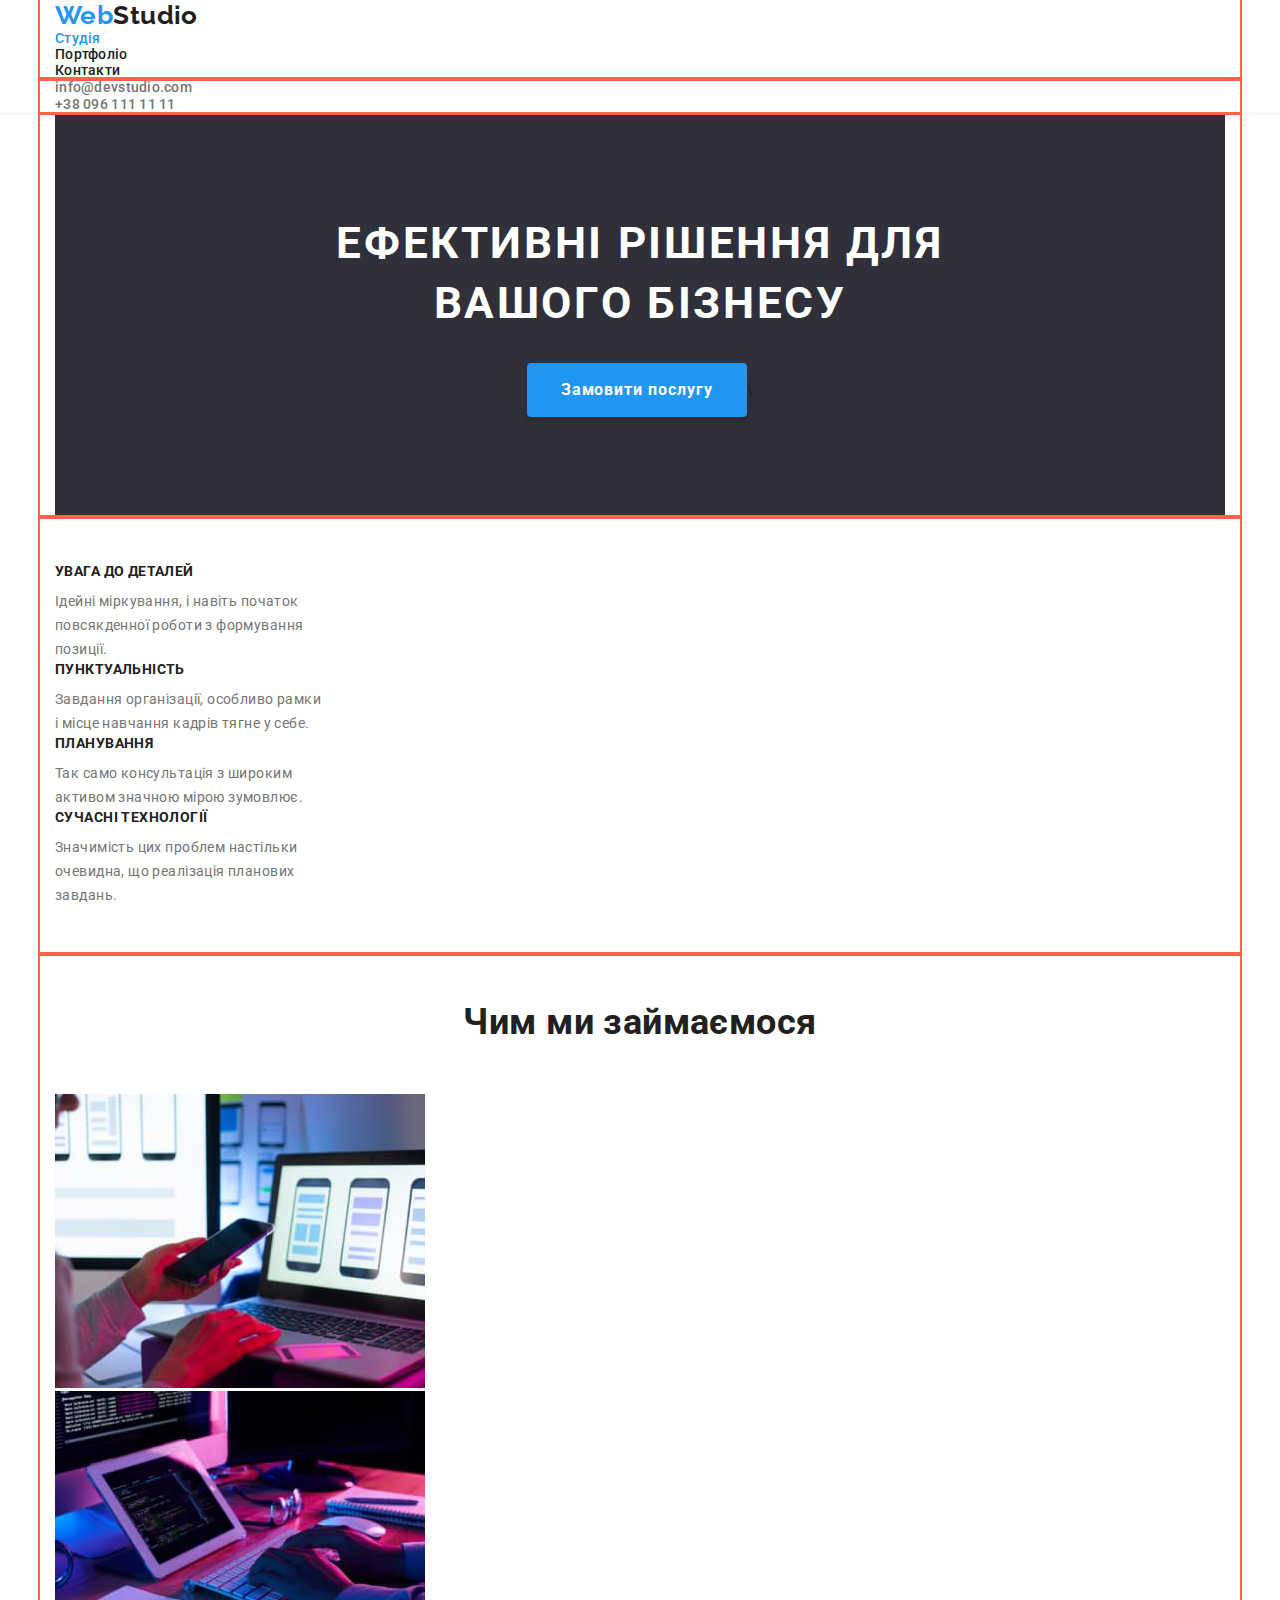
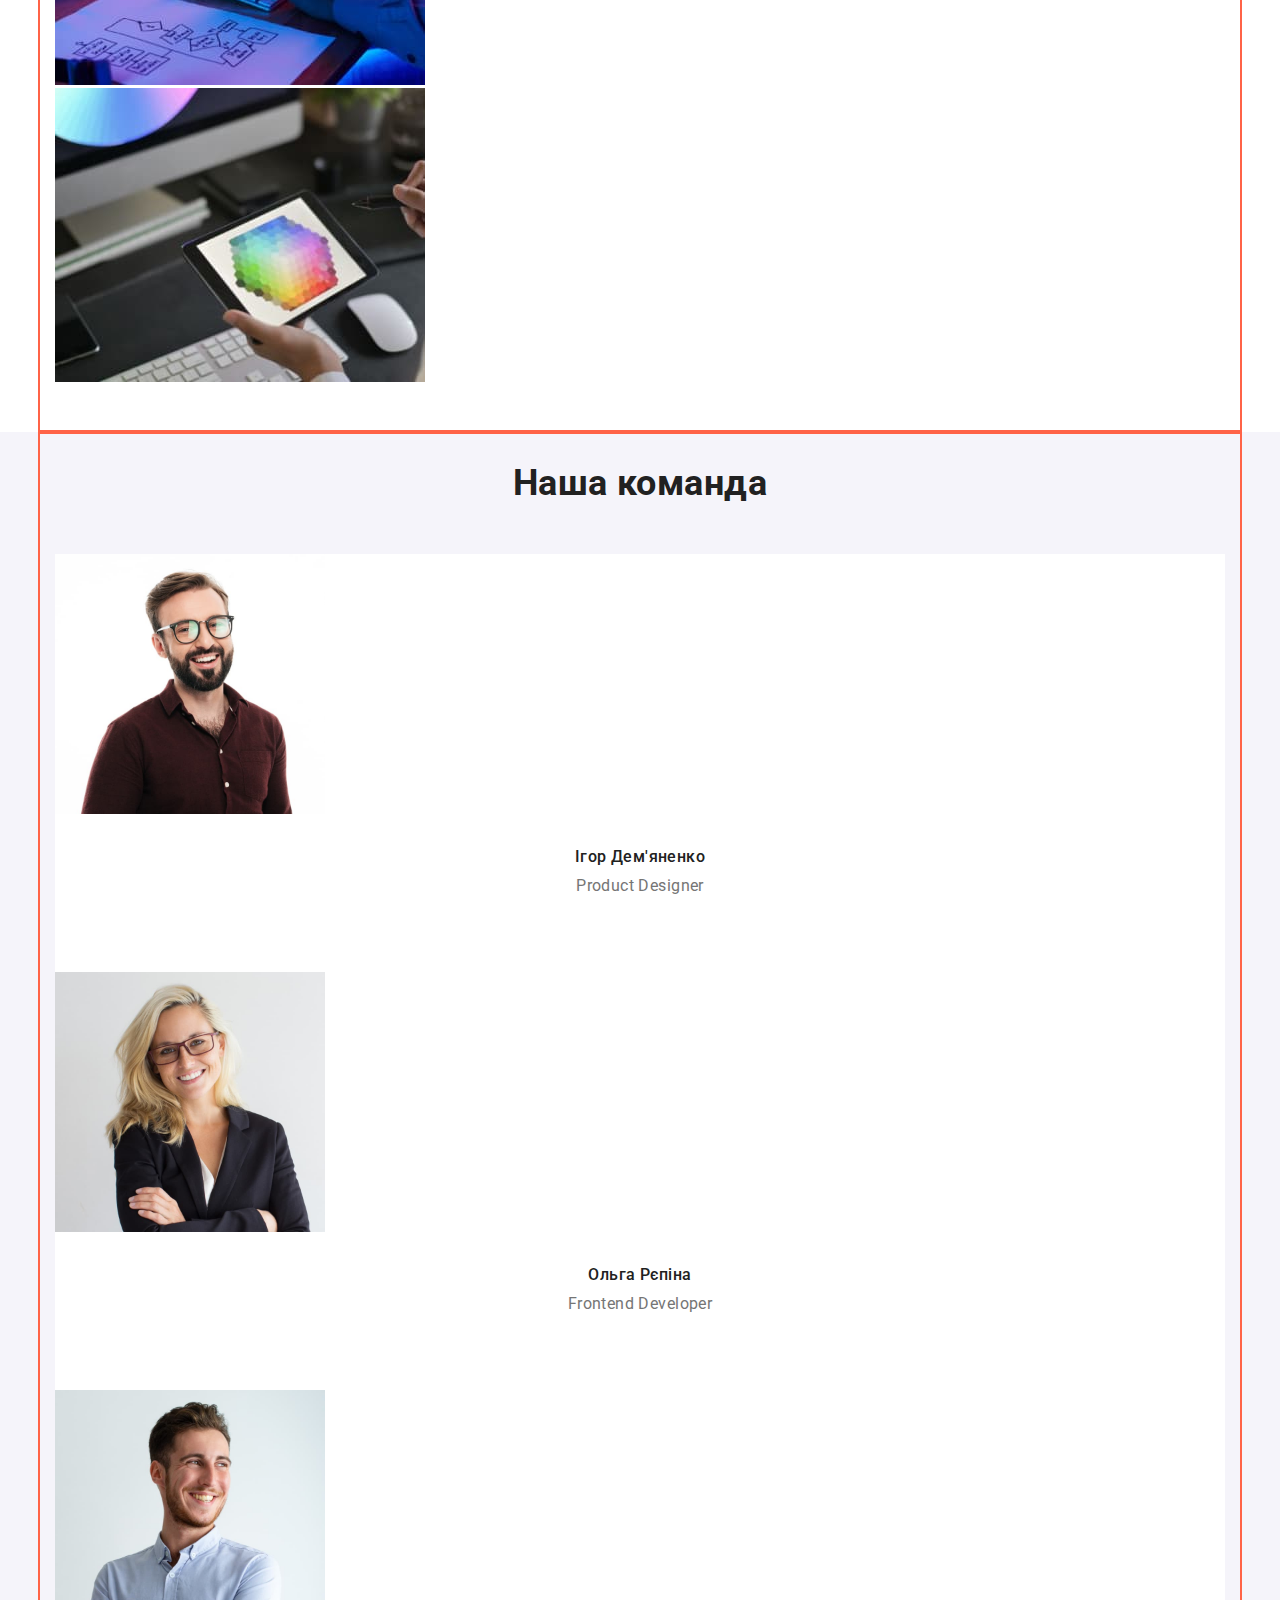
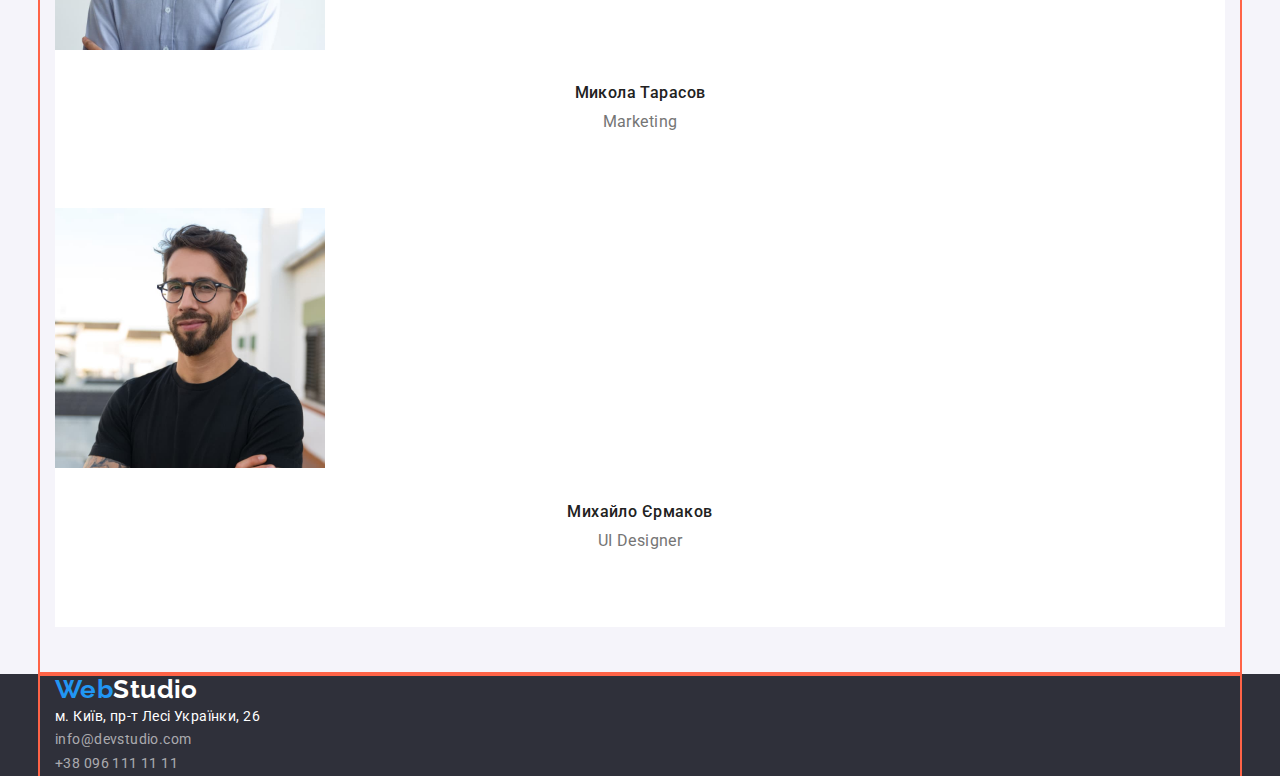
==== index.html @ 658e35ad "creating geometry" ====
<!DOCTYPE html>
<html lang="uk">

<head>
    <meta charset="UTF-8">
    <meta http-equiv="X-UA-Compatible" content="IE=edge">
    <meta name="viewport" content="width=device-width, initial-scale=1.0">
    <title>WebStudio</title>
    <link href="https://fonts.googleapis.com/css2?family=Raleway:wght@700&family=Roboto:wght@400;500;700;900&display=swap"
     rel="stylesheet">
     <link href="https://cdnjs.cloudflare.com/ajax/libs/modern-normalize/1.1.0/modern-normalize.min.css"
     rel="stylesheet">
     <link rel="stylesheet" href="./css/style.css"/>
</head>

<body>
    <header class="header">
        <nav class="header-nav container">
            <a href="#" class="header-logo">
               <span class="accent-logo">Web</span>Studio
            </a>
            <ul>
                <li class="navigation-item"> <a class="navigation-link current" href="#">Студія</a> </li>
                <li class="navigation-item"> <a class="navigation-link" href="./portfolio.html">Портфоліо</a> </li>
                <li class="navigation-item"> <a class="navigation-link" href="#">Контакти</a> </li>
            </ul>
        </nav>
        <div class="container">
        <ul>
            <li><a class="header-contact" href="mailto:info@devstudio.com">info@devstudio.com</a></li>
            <li><a class="header-contact" href="tel:+380961111111">+38 096 111 11 11</a></li>
        </ul>
        </div>
    </header>

    <main class="main">
        <div class="container">
        <section class="hero-section">
            <h1 class="main-title">Ефективні рішення для вашого бізнесу</h1>
            <button class="hero-button" type="button">Замовити послугу</button>\
        </div>
        </section>

             <!-- наші особливостві -->
        
         <section>
            <div class="container benefits">
              <h2 class="title-secon visually-hidden"> наші особливості</h2>
            <ul>
                <li>
                    <h3 class="benefits-title">УВАГА ДО ДЕТАЛЕЙ</h3>
                    <p class="benefits-description">Ідейні міркування, і навіть початок повсякденної роботи з формування позиції.</p>
                </li>
                <li>
                    <h3 class="benefits-title">ПУНКТУАЛЬНІСТЬ</h3>
                    <p class="benefits-description">Завдання організації, особливо рамки і місце навчання кадрів тягне у себе.</p>
                </li>
                <li>
                    <h3 class="benefits-title">ПЛАНУВАННЯ</h3>
                    <p class="benefits-description">Так само консультація з широким активом значною мірою зумовлює.</p>
                </li>
                <li>
                    <h3 class="benefits-title">СУЧАСНІ ТЕХНОЛОГІЇ</h3>
                    <p class="benefits-description">Значимість цих проблем настільки очевидна, що реалізація планових завдань.</p>
                </li>
             </ul>
            </div>
         </section>
       

                <!-- Чим ми займаємося   -->
        
          <section>
            <div class="container secon">
             <h2 class="title-secon">Чим ми займаємося</h2>
            <ul>
                 <li>
                <img src="./images/img1.jpg" alt="працює над схемою" width="370" />
                </li>
                <li>
                <img src="./images/img2.jpg" alt="створює програму" width="370" />
                </li>
                <li>
                <img src="./images/img3.jpg" alt="дизайнер" width="370" />
                </li>
          </ul>
           </div>
         </section>
        

    
              <!-- Наша команда -->
    <section class="section-job">
        <div class="container job">
        <h2 class="title-secon">Наша команда</h2>
        <ul>
            <li class="section-title">
                <img src="./images/work-photo-01.jpg" alt="Product" width="270">
                <div class="job">
                <h3 class="team-user">Ігор Дем'яненко</h3>
                <p class="team-job">Product Designer</p>
            </div>
            </li>
            <li class="section-title">
                <img src="./images/work-photo-02.jpg" alt="Frontend" width="270">
                <div class="job">
                <h3 class="team-user">Ольга Рєпіна</h3>
                <p class="team-job">Frontend Developer</p>
            </div>
            </li>
            <li class="section-title">
                <img src="./images/work-photo-03.jpg" alt="Marketing" width="270">
                <div class="job">
                <h3 class="team-user">Микола Тарасов</h3>
                <p class="team-job">Marketing</p>
            </div>
            </li>
            <li class="section-title">
                <img src="./images/work-photo-04.jpg" alt="Designer" width="270">
                <div class="job">
                <h3 class="team-user">Михайло Єрмаков</h3>
                <p class="team-job">UI Designer</p>
            </div>
            </li>
        </ul>
    </div>
    </section>
    </main>


    <footer class="footer">
        <div class="container">
             <a class="footer-logo" href="./index.html"><span class="accent-logo">Web</span>Studio</a>
         <address>
            <ul>
                 <li><a class="footer-address" href="https://www.google.com/maps/d/viewer?mid=10uSM3H-mIU3GznYo2szRIEphczw&hl=en_US&usp=sharing" target="_blank" rel="noopener nofollow noreterrer">
                м. Київ, пр-т Лесі Українки, 26</a></li>
                 <li><a class="footer-contact" href="mailto:info@devstudio.com">info@devstudio.com</a></li>
                 <li><a class="footer-contact" href="tel:+380961111111"> +38 096 111 11 11 </a> </li>
             </ul>
         </address>
        </div>
    </footer>
</body>

</html>
---- css/style.css ----
:root {
    --secondary-text-color:#757575;
    --accent-text-color:#2196F3;
    --primary-text-color:#212121;
    --primary-white-color:#FFFFFF;
    --primary-color: rgba(255, 255, 255, 0.6);
    --primary-background-color:#2F303A;
    --secondary-background-color: #F5F4FA;
}   

body {
    font-family: "Roboto", sans-serif;
    font-size: 14px;
    color:var(--primary-text-color);
    background-color:var(--primary-white-color);
    letter-spacing: 0.03em;
    
}

a {
    text-decoration: none;
    
    }

ul {
    padding: 0;
    list-style: none;
}


.header {
    border-bottom: 1px solid #ececec;
}

.header-logo {
    font-family: "raleway", sans-serif;
    font-weight: 700;
    font-size: 26px;
    line-height: 1.19;
    color:var(--primary-text-color);
       
}

.accent-logo {
    color: var(--accent-text-color);
}

.navigation-item {
   
    font-weight: 500;
    line-height: 1.14;
    letter-spacing: 0.02em;
   
}

.header-contact {
   
    font-weight: 500;
    line-height: 1.14;
    letter-spacing: 0.02em;
    color:var(--secondary-text-color);
}

.navigation-link:hover,
.navigation-link:focus, 
.header-contact:hover,
.header-contact:focus {
    color:var(--accent-text-color);
}
.navigation-link.current {
    color:var(--accent-text-color)
}
.navigation-link {
color:var(--primary-text-color);
}

.container {
    width: 1200px;
    margin: 0 auto;
    padding-left: 15px;
    padding-right: 15px;
    outline: 2px solid tomato;
} 
h1,
h2,
h3,
h4,
h5,
h6,
ul,
p {
    margin: 0;
}

ul {
    padding-left: 0;
}

.hero-section {
    background-color:var(--primary-background-color);
    text-align:center;
}

.main-title {
    width: 696px;
    padding-top: 100px;
    margin:auto;

    font-size: 44px;
    line-height: 1.36;
    /* text-align:center; */
    letter-spacing: 0.06em;
    text-transform: uppercase;
    color:var(--primary-white-color);
    
}

.hero-button {
    border-radius: 4px;
    border-color: transparent;
    padding:10px 32px;
    margin-top: 30px;
    margin-bottom: 100px;
    display: inline-block;

    font-family:inherit;
    font-weight: 700;
    font-size: 16px;
    line-height: 1.87;       
    letter-spacing: 0.06em; 
    /* text-align: center; */

    color:var(--primary-white-color);
    background-color:var(--accent-text-color);
    box-shadow: 0px 4px 4px rgba(0, 0, 0, 0.15);
    cursor: pointer;
}   

.hero-button:hover,
.hero-button:focus {
    background-color:#188CE8;
}


/* наші особливостві Чим ми займаємося */


.visually-hidden {
    position: absolute;
    width: 1px;
    height: 1px;
    margin: -1px;
    border: 0;
    padding: 0;
    white-space: nowrap;
    -webkit-clip-path: inset(100%);
            clip-path: inset(100%);
    clip: rect(0 0 0 0);
    overflow: hidden;
}
.benefits,.secon,.job {
    padding-top: 47px;
    padding-bottom: 47px;
}

.title-secon {
    margin-bottom: 50px;

    font-weight: 700;
    font-size: 36px;
    line-height: 1.17;
    text-align: center;
    color: var(--primary-text-color);
    
}

.benefits-title {
    margin-bottom: 10px;

    font-size: 14px;
    font-weight: 700;
    line-height: 1.14;
    text-transform: uppercase;
    
}

.benefits-description {
    line-height: 1.71;
    color: var(--secondary-text-color);
    width: 270px;
}

/* Наша команда */

.section-job {
    background-color: var(--secondary-background-color);
}


.section-title {
    background-color: var(--primary-white-color);
}

.team-user {
    margin-bottom: 10px;

    font-weight: 500;
    font-size: 16px;
    line-height: 1.19;
    text-align: center;
}

.team-job {
    margin-bottom: 30px;

    font-size: 16px;
    line-height: 1.19;
    text-align: center;
    color:var(--secondary-text-color);
}
.job {
   
    padding-top: 30px;
    /* padding-bottom: 30px; */
}

/* footer */
.footer {
   background-color:var(--primary-background-color);
}

.footer-logo {
    font-family: "raleway";
    font-weight: 700;
    font-size: 26px;
    line-height: 1.19;
    color:var(--primary-white-color);

}
 .footer-address {
    font-style: normal;
    line-height: 1.71;
    
    color:var(--primary-white-color);
 }

.footer-contact {
    font-style: normal;
    line-height: 1.71;
    
    color:var(--primary-color);
}
.footer-address:hover,
.footer-address:focus,
.footer-contact:hover,
.footer-contact:focus {
    color:var(--accent-text-color);
}

/* portfolio */


.main-button {
   display: inline-block;
    margin-top: 94px;
    margin-bottom: 50px;
    padding: 6px 22px;
    border-radius: 4px;
    border: none;
    cursor: pointer;

    font-family: inherit;
    font-weight: 500;
    font-size: 16px;
    line-height: 1.62;
    text-align: center;

    color:var(--primary-text-color)
    background-color: var(--secondary-background-color);
    box-shadow: 0px 3px 1px rgba(0, 0, 0, 0.1), 0px 1px 2px
     rgba(0, 0, 0, 0.08), 0px 2px 2px rgba(0, 0, 0, 0.12);

   
}

.main-button:hover,
.main-button:focus {
    background-color:var(--accent-text-color);
    color:var(--primary-white-color);
}
.main-button. {
    background-color:var(--accent-text-color);
    color:var(--primary-white-color);
}
.photo-user {
    margin-bottom: 20px;
}

.main-user {
    margin-bottom: 4px;

    font-weight: 700;
    font-size: 18px;
    line-height: 2;
    letter-spacing: 0.06em;
    color:var(--primary-text-color);
}
/* img {
    display:block;
    max-width:
} */
.item-main {
    margin-bottom: 20px;

    font-size: 16px;
    line-height: 1.88;
    color:var(--secondary-text-color)
}

/* portfolio */
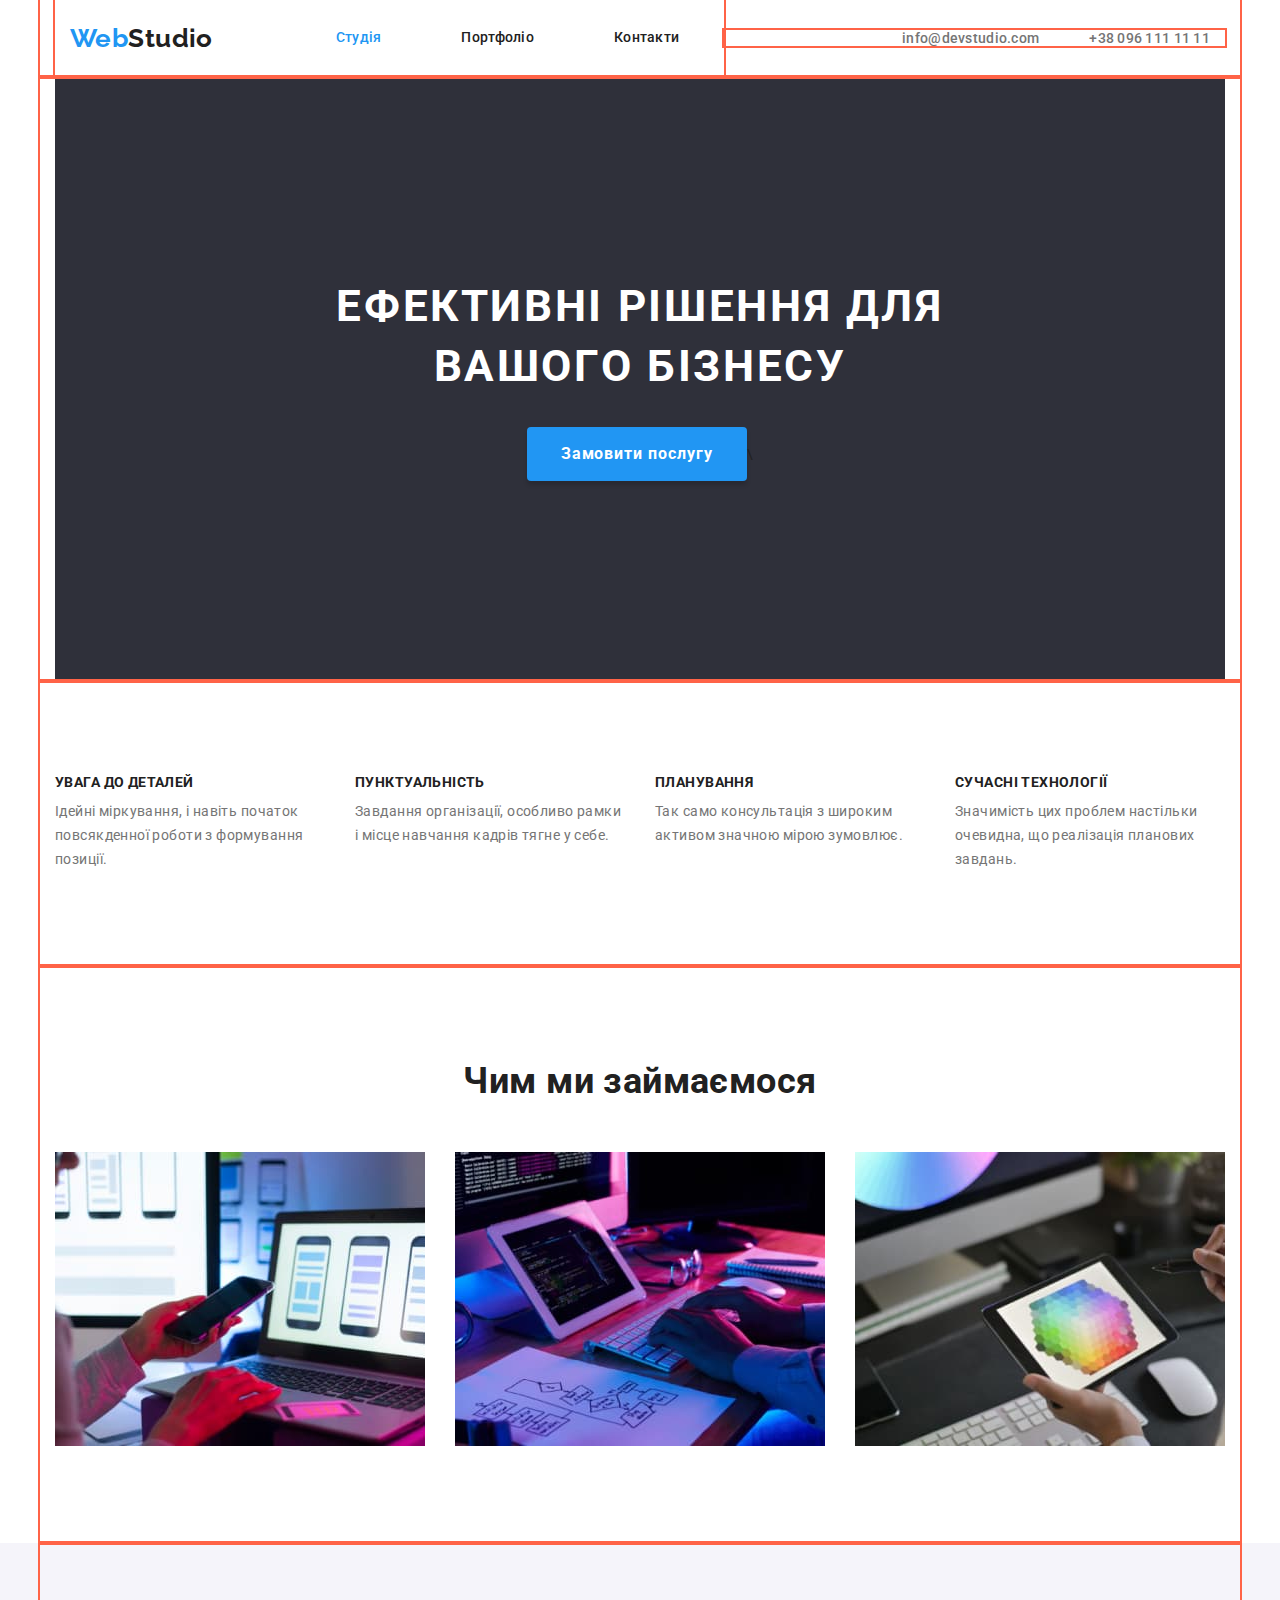
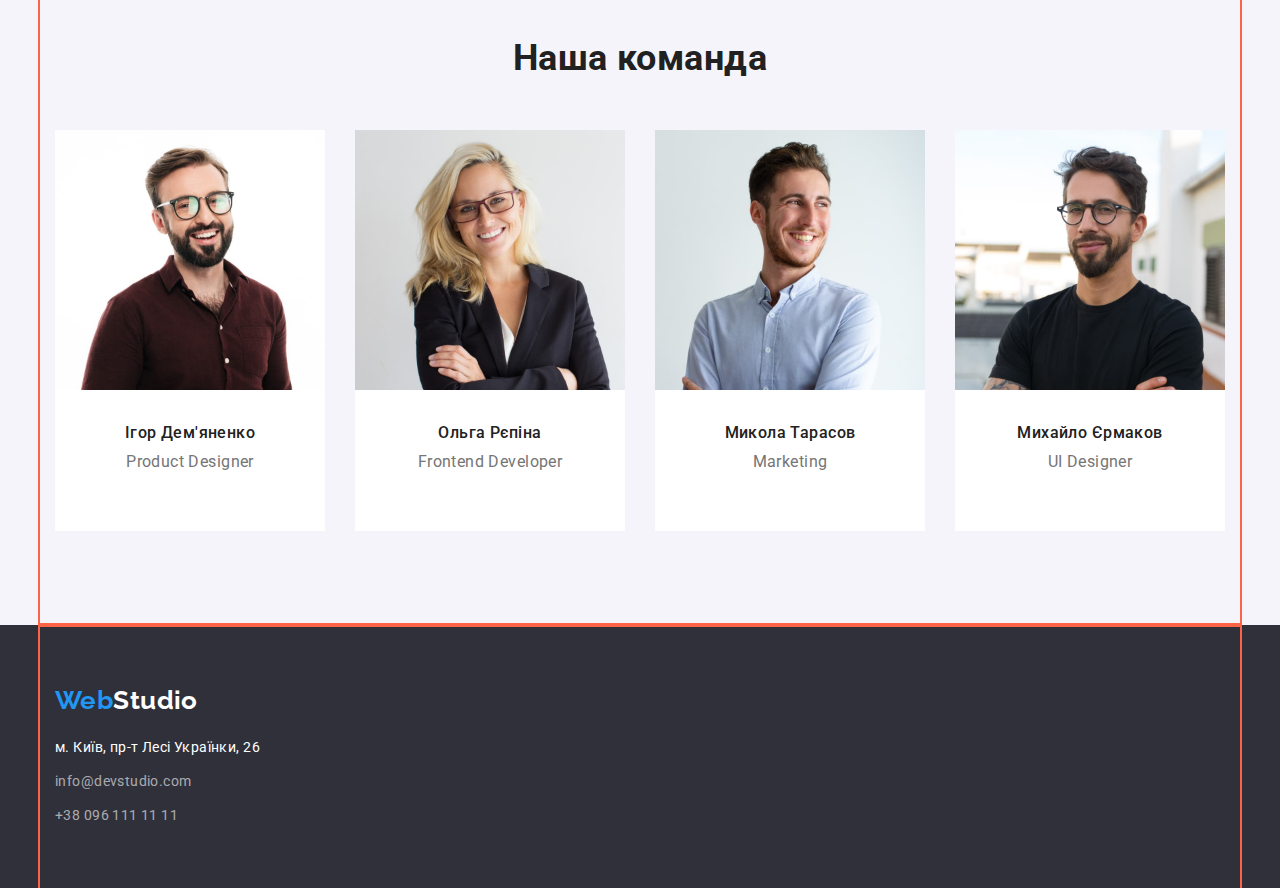
==== commit 5fb684ef: "design flex" ====
--- a/index.html
+++ b/index.html
@@ -14,23 +14,24 @@
 </head>
 
 <body>
-    <header class="header">
+    <header class="header container">
         <nav class="header-nav container">
             <a href="#" class="header-logo">
                <span class="accent-logo">Web</span>Studio
             </a>
-            <ul>
+            <ul class="navig-item">
                 <li class="navigation-item"> <a class="navigation-link current" href="#">Студія</a> </li>
                 <li class="navigation-item"> <a class="navigation-link" href="./portfolio.html">Портфоліо</a> </li>
                 <li class="navigation-item"> <a class="navigation-link" href="#">Контакти</a> </li>
             </ul>
         </nav>
         <div class="container">
-        <ul>
-            <li><a class="header-contact" href="mailto:info@devstudio.com">info@devstudio.com</a></li>
-            <li><a class="header-contact" href="tel:+380961111111">+38 096 111 11 11</a></li>
-        </ul>
+                    <ul class="header-wrap">
+                        <li class="wrap-contact"><a class="header-contact" href="mailto:info@devstudio.com">info@devstudio.com</a></li>
+                        <li class="wrap-contact"><a class="header-contact" href="tel:+380961111111">+38 096 111 11 11</a></li>
+                    </ul>
         </div>
+        
     </header>
 
     <main class="main">
@@ -46,20 +47,20 @@
          <section>
             <div class="container benefits">
               <h2 class="title-secon visually-hidden"> наші особливості</h2>
-            <ul>
-                <li>
+            <ul class="title-photo">
+                <li class="list-photo">
                     <h3 class="benefits-title">УВАГА ДО ДЕТАЛЕЙ</h3>
                     <p class="benefits-description">Ідейні міркування, і навіть початок повсякденної роботи з формування позиції.</p>
                 </li>
-                <li>
+                <li class="list-photo">
                     <h3 class="benefits-title">ПУНКТУАЛЬНІСТЬ</h3>
                     <p class="benefits-description">Завдання організації, особливо рамки і місце навчання кадрів тягне у себе.</p>
                 </li>
-                <li>
+                <li class="list-photo">
                     <h3 class="benefits-title">ПЛАНУВАННЯ</h3>
                     <p class="benefits-description">Так само консультація з широким активом значною мірою зумовлює.</p>
                 </li>
-                <li>
+                <li class="list-photo">
                     <h3 class="benefits-title">СУЧАСНІ ТЕХНОЛОГІЇ</h3>
                     <p class="benefits-description">Значимість цих проблем настільки очевидна, що реалізація планових завдань.</p>
                 </li>
@@ -73,14 +74,14 @@
           <section>
             <div class="container secon">
              <h2 class="title-secon">Чим ми займаємося</h2>
-            <ul>
-                 <li>
+            <ul class="title-photo">
+                <li class="list-photo">
                 <img src="./images/img1.jpg" alt="працює над схемою" width="370" />
                 </li>
-                <li>
+                <li class="list-photo">
                 <img src="./images/img2.jpg" alt="створює програму" width="370" />
                 </li>
-                <li>
+                <li class="list-photo">
                 <img src="./images/img3.jpg" alt="дизайнер" width="370" />
                 </li>
           </ul>
@@ -93,31 +94,31 @@
     <section class="section-job">
         <div class="container job">
         <h2 class="title-secon">Наша команда</h2>
-        <ul>
-            <li class="section-title">
+        <ul class="title-photo">
+            <li class="section-title list-photo">
                 <img src="./images/work-photo-01.jpg" alt="Product" width="270">
-                <div class="job">
+                <div class="workers">
                 <h3 class="team-user">Ігор Дем'яненко</h3>
                 <p class="team-job">Product Designer</p>
             </div>
             </li>
-            <li class="section-title">
+            <li class="section-title list-photo">
                 <img src="./images/work-photo-02.jpg" alt="Frontend" width="270">
-                <div class="job">
+                <div class="workers">
                 <h3 class="team-user">Ольга Рєпіна</h3>
                 <p class="team-job">Frontend Developer</p>
             </div>
             </li>
-            <li class="section-title">
+            <li class="section-title list-photo">
                 <img src="./images/work-photo-03.jpg" alt="Marketing" width="270">
-                <div class="job">
+                <div class="workers">
                 <h3 class="team-user">Микола Тарасов</h3>
                 <p class="team-job">Marketing</p>
             </div>
             </li>
-            <li class="section-title">
+            <li class="section-title list-photo">
                 <img src="./images/work-photo-04.jpg" alt="Designer" width="270">
-                <div class="job">
+                <div class="workers">
                 <h3 class="team-user">Михайло Єрмаков</h3>
                 <p class="team-job">UI Designer</p>
             </div>
@@ -129,14 +130,14 @@
 
 
     <footer class="footer">
-        <div class="container">
+        <div class="container logo">
              <a class="footer-logo" href="./index.html"><span class="accent-logo">Web</span>Studio</a>
          <address>
-            <ul>
-                 <li><a class="footer-address" href="https://www.google.com/maps/d/viewer?mid=10uSM3H-mIU3GznYo2szRIEphczw&hl=en_US&usp=sharing" target="_blank" rel="noopener nofollow noreterrer">
+            <ul class="footer-title">
+                 <li class="footer-list"><a class="footer-address" href="https://www.google.com/maps/d/viewer?mid=10uSM3H-mIU3GznYo2szRIEphczw&hl=en_US&usp=sharing" target="_blank" rel="noopener nofollow noreterrer">
                 м. Київ, пр-т Лесі Українки, 26</a></li>
-                 <li><a class="footer-contact" href="mailto:info@devstudio.com">info@devstudio.com</a></li>
-                 <li><a class="footer-contact" href="tel:+380961111111"> +38 096 111 11 11 </a> </li>
+                 <li class="footer-list"><a class="footer-contact" href="mailto:info@devstudio.com">info@devstudio.com</a></li>
+                 <li class="footer-list"><a class="footer-contact" href="tel:+380961111111"> +38 096 111 11 11 </a> </li>
              </ul>
          </address>
         </div>
--- a/css/style.css
+++ b/css/style.css
@@ -1,4 +1,4 @@
-:root {
+ :root {
     --secondary-text-color:#757575;
     --accent-text-color:#2196F3;
     --primary-text-color:#212121;
@@ -29,10 +29,23 @@
 
 
 .header {
+    display: flex;
     border-bottom: 1px solid #ececec;
+    align-items: center;
+
+}
+
+
+.header-nav {
+    display: flex;
+    
+    align-items: center;
+    
 }
 
 .header-logo {
+    margin-right: 93px;
+
     font-family: "raleway", sans-serif;
     font-weight: 700;
     font-size: 26px;
@@ -44,16 +57,35 @@
 .accent-logo {
     color: var(--accent-text-color);
 }
-
-.navigation-item {
-   
+.navig-item {
+    display: flex;
+}
+.navigation-item:not(:first-child) {
+    margin-left: 50px;
+}
+
+.navigation-item {    
+    display: block;
+
+    margin: 30px;
+
     font-weight: 500;
     line-height: 1.14;
     letter-spacing: 0.02em;
    
 }
+.header-wrap {
+    display: flex;
+    justify-content: end;
+}
+
+.wrap-contact:not(:first-child) {
+    margin-left: 50px;
+}
+
 
 .header-contact {
+
    
     font-weight: 500;
     line-height: 1.14;
@@ -61,6 +93,7 @@
     color:var(--secondary-text-color);
 }
 
+
 .navigation-link:hover,
 .navigation-link:focus, 
 .header-contact:hover,
@@ -71,7 +104,7 @@
     color:var(--accent-text-color)
 }
 .navigation-link {
-color:var(--primary-text-color);
+    color:var(--primary-text-color);
 }
 
 .container {
@@ -95,6 +128,12 @@
 ul {
     padding-left: 0;
 }
+/* img {
+    display: block;
+    align-items: flex-start;
+    max-width: 100%;
+    height: auto;
+} */
 
 .hero-section {
     background-color:var(--primary-background-color);
@@ -103,7 +142,8 @@
 
 .main-title {
     width: 696px;
-    padding-top: 100px;
+    padding-top: 200px;
+    padding-bottom: 30px;
     margin:auto;
 
     font-size: 44px;
@@ -119,8 +159,8 @@
     border-radius: 4px;
     border-color: transparent;
     padding:10px 32px;
-    margin-top: 30px;
-    margin-bottom: 100px;
+    /* margin-top: 30px; */
+    margin-bottom: 200px;
     display: inline-block;
 
     font-family:inherit;
@@ -158,9 +198,10 @@
     clip: rect(0 0 0 0);
     overflow: hidden;
 }
+
 .benefits,.secon,.job {
-    padding-top: 47px;
-    padding-bottom: 47px;
+    padding-top: 94px;
+    padding-bottom: 94px;
 }
 
 .title-secon {
@@ -174,7 +215,14 @@
     
 }
 
+.title-photo {
+    display: flex;
+}
+.list-photo:not(:first-child) {
+    margin-left: 30px;
+}
 .benefits-title {
+    
     margin-bottom: 10px;
 
     font-size: 14px;
@@ -218,24 +266,27 @@
     text-align: center;
     color:var(--secondary-text-color);
 }
-.job {
-   
+.workers {
     padding-top: 30px;
-    /* padding-bottom: 30px; */
-}
+    padding-bottom: 30px;
+}
+    
 
 /* footer */
 .footer {
    background-color:var(--primary-background-color);
 }
 
-.footer-logo {
+.footer-logo { 
     font-family: "raleway";
     font-weight: 700;
     font-size: 26px;
     line-height: 1.19;
     color:var(--primary-white-color);
 
+}
+.logo {
+    padding-top: 60px;
 }
  .footer-address {
     font-style: normal;
@@ -244,11 +295,18 @@
     color:var(--primary-white-color);
  }
 
+.footer-title {
+    padding-top: 20px;
+    padding-bottom: 60px;
+}
 .footer-contact {
     font-style: normal;
     line-height: 1.71;
     
     color:var(--primary-color);
+}
+.footer-list:not(:first-child) {
+    margin-top: 10px;
 }
 .footer-address:hover,
 .footer-address:focus,
@@ -259,11 +317,21 @@
 
 /* portfolio */
 
+/* .title-button {
+    display: block;
+} */
+.navigation-button {
+    display: flex;
+    justify-content: center;
+
+    padding-top: 94px;
+    padding-bottom: 50px;
+}
+.title-button:not(:first-child) {
+    margin-left: 10px;
+}
 
 .main-button {
-   display: inline-block;
-    margin-top: 94px;
-    margin-bottom: 50px;
     padding: 6px 22px;
     border-radius: 4px;
     border: none;
@@ -279,9 +347,8 @@
     background-color: var(--secondary-background-color);
     box-shadow: 0px 3px 1px rgba(0, 0, 0, 0.1), 0px 1px 2px
      rgba(0, 0, 0, 0.08), 0px 2px 2px rgba(0, 0, 0, 0.12);
-
-   
-}
+}
+
 
 .main-button:hover,
 .main-button:focus {
@@ -292,6 +359,30 @@
     background-color:var(--accent-text-color);
     color:var(--primary-white-color);
 }
+
+
+.wrap-title {
+    display: flex;
+    flex-wrap: wrap;
+}
+.title-user {
+    padding-top: 34px;
+    padding-bottom: 94px;
+}
+
+
+.wrap-list {
+    margin-right: 30px;
+    margin-bottom: 30px;
+}
+
+.wrap-list:nth-child(3n) {
+    margin-right: 0px;
+}
+.wrap-list:nth-last-child(-n+3) {
+    margin-bottom: 0px;
+}
+
 .photo-user {
     margin-bottom: 20px;
 }
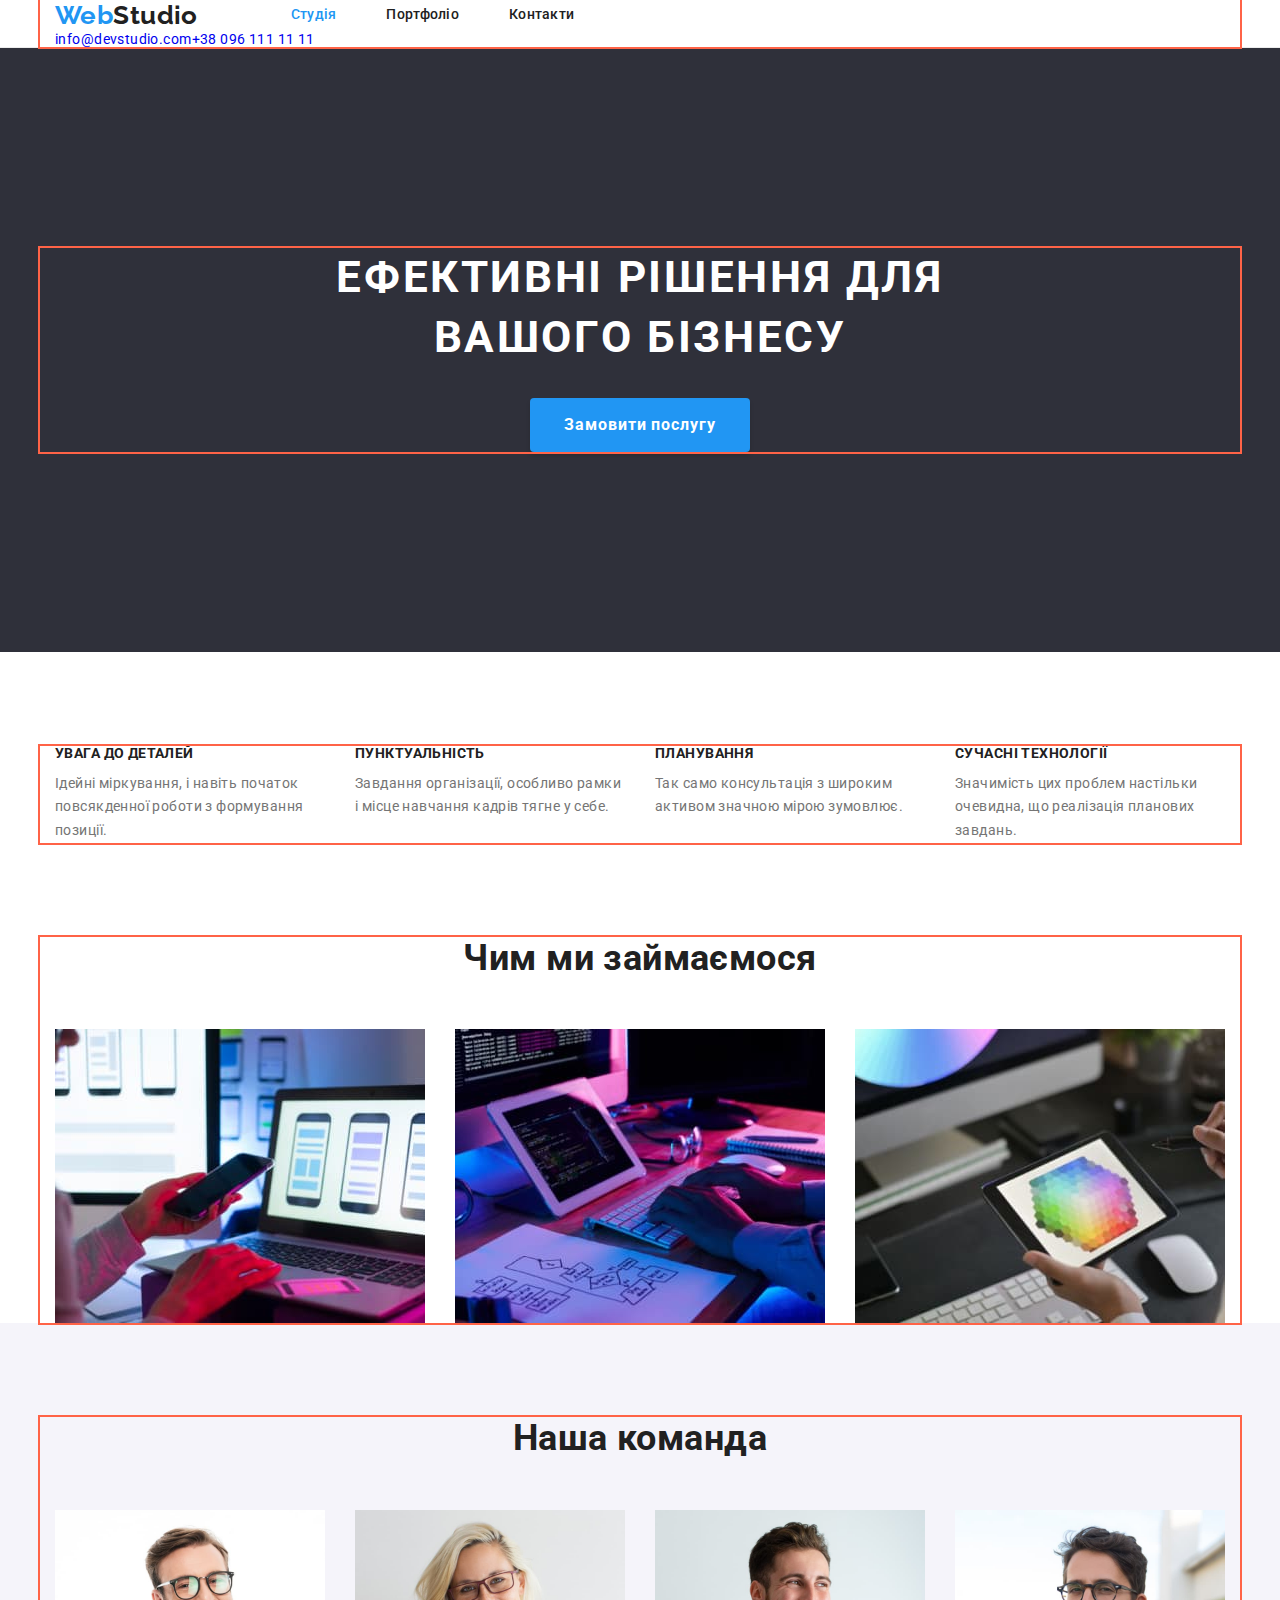
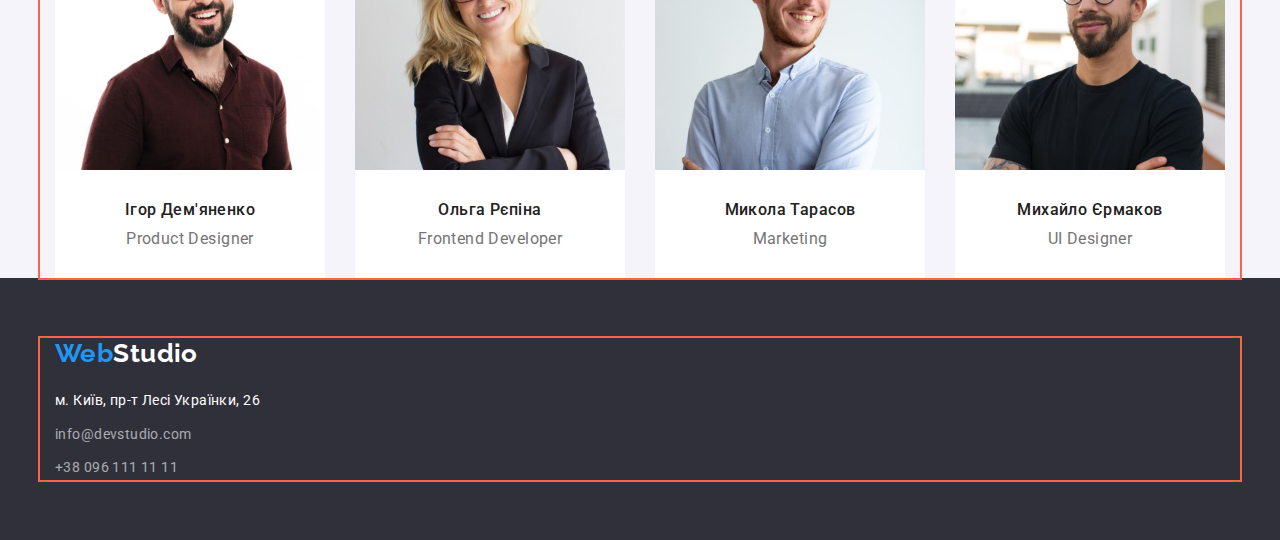
==== commit edc6a356: "changes in containers" ====
--- a/index.html
+++ b/index.html
@@ -14,8 +14,9 @@
 </head>
 
 <body>
-    <header class="header container">
-        <nav class="header-nav container">
+    <header class="header">
+        <div class="header-title container">
+            <nav class="header-nav">
             <a href="#" class="header-logo">
                <span class="accent-logo">Web</span>Studio
             </a>
@@ -24,28 +25,28 @@
                 <li class="navigation-item"> <a class="navigation-link" href="./portfolio.html">Портфоліо</a> </li>
                 <li class="navigation-item"> <a class="navigation-link" href="#">Контакти</a> </li>
             </ul>
-        </nav>
-        <div class="container">
-                    <ul class="header-wrap">
+            </nav>
+            <ul class="header-wrap">
                         <li class="wrap-contact"><a class="header-contact" href="mailto:info@devstudio.com">info@devstudio.com</a></li>
                         <li class="wrap-contact"><a class="header-contact" href="tel:+380961111111">+38 096 111 11 11</a></li>
-                    </ul>
+            </ul>
         </div>
         
     </header>
 
     <main class="main">
-        <div class="container">
-        <section class="hero-section">
-            <h1 class="main-title">Ефективні рішення для вашого бізнесу</h1>
-            <button class="hero-button" type="button">Замовити послугу</button>\
-        </div>
+         <section class="hero-section">
+            <div class="container">
+              <h1 class="main-title">Ефективні рішення для вашого бізнесу</h1>
+              <button class="hero-button" type="button">Замовити послугу</button>
+            </div>
         </section>
+       
 
              <!-- наші особливостві -->
-        
-         <section>
-            <div class="container benefits">
+       
+         <section class="benefits">
+            <div class="container">
               <h2 class="title-secon visually-hidden"> наші особливості</h2>
             <ul class="title-photo">
                 <li class="list-photo">
@@ -66,13 +67,14 @@
                 </li>
              </ul>
             </div>
-         </section>
+           </section>
+        
        
 
                 <!-- Чим ми займаємося   -->
         
-          <section>
-            <div class="container secon">
+          <section class="secon">
+            <div class="container">
              <h2 class="title-secon">Чим ми займаємося</h2>
             <ul class="title-photo">
                 <li class="list-photo">
@@ -92,45 +94,45 @@
     
               <!-- Наша команда -->
     <section class="section-job">
-        <div class="container job">
+        <div class="container">
         <h2 class="title-secon">Наша команда</h2>
-        <ul class="title-photo">
+          <ul class="title-photo">
             <li class="section-title list-photo">
                 <img src="./images/work-photo-01.jpg" alt="Product" width="270">
                 <div class="workers">
-                <h3 class="team-user">Ігор Дем'яненко</h3>
-                <p class="team-job">Product Designer</p>
-            </div>
+                     <h3 class="team-user">Ігор Дем'яненко</h3>
+                     <p class="team-job">Product Designer</p>
+                 </div>
             </li>
             <li class="section-title list-photo">
                 <img src="./images/work-photo-02.jpg" alt="Frontend" width="270">
                 <div class="workers">
-                <h3 class="team-user">Ольга Рєпіна</h3>
-                <p class="team-job">Frontend Developer</p>
-            </div>
+                     <h3 class="team-user">Ольга Рєпіна</h3>
+                     <p class="team-job">Frontend Developer</p>
+                 </div>
             </li>
             <li class="section-title list-photo">
                 <img src="./images/work-photo-03.jpg" alt="Marketing" width="270">
                 <div class="workers">
-                <h3 class="team-user">Микола Тарасов</h3>
-                <p class="team-job">Marketing</p>
-            </div>
+                     <h3 class="team-user">Микола Тарасов</h3>
+                      <p class="team-job">Marketing</p>
+                 </div>
             </li>
             <li class="section-title list-photo">
                 <img src="./images/work-photo-04.jpg" alt="Designer" width="270">
                 <div class="workers">
-                <h3 class="team-user">Михайло Єрмаков</h3>
-                <p class="team-job">UI Designer</p>
-            </div>
+                      <h3 class="team-user">Михайло Єрмаков</h3>
+                     <p class="team-job">UI Designer</p>
+                 </div>
             </li>
-        </ul>
-    </div>
+           </ul>
+         </div>
     </section>
     </main>
 
 
     <footer class="footer">
-        <div class="container logo">
+        <div class="container">
              <a class="footer-logo" href="./index.html"><span class="accent-logo">Web</span>Studio</a>
          <address>
             <ul class="footer-title">
--- a/css/style.css
+++ b/css/style.css
@@ -6,6 +6,8 @@
     --primary-color: rgba(255, 255, 255, 0.6);
     --primary-background-color:#2F303A;
     --secondary-background-color: #F5F4FA;
+    --secondary-border-color: #EEEEEE;
+    --secondary-border:#ececec;
 }   
 
 body {
@@ -29,18 +31,22 @@
 
 
 .header {
-    display: flex;
-    border-bottom: 1px solid #ececec;
+    /* display: flex; */
+    border-bottom:var(--secondary-border) 1px solid;
     align-items: center;
 
-}
-
-
+
+}
+
+
+.header-title .header {
+    display: flex;
+    /* align-content: center;
+    align-items: center; */
+
+}
 .header-nav {
     display: flex;
-    
-    align-items: center;
-    
 }
 
 .header-logo {
@@ -50,42 +56,50 @@
     font-weight: 700;
     font-size: 26px;
     line-height: 1.19;
-    color:var(--primary-text-color);
-       
-}
-
+    color:var(--primary-text-color);    
+}
+.header-logo,.navig-item,.header-wrap {
+    display: flex;
+    align-content: center;
+    align-items: center;
+    flex-direction:row;
+}
 .accent-logo {
     color: var(--accent-text-color);
 }
-.navig-item {
-    display: flex;
-}
+
 .navigation-item:not(:first-child) {
     margin-left: 50px;
 }
 
 .navigation-item {    
-    display: block;
-
-    margin: 30px;
-
     font-weight: 500;
     line-height: 1.14;
     letter-spacing: 0.02em;
    
 }
+.navig-item {
+    display: flex;
+}
 .header-wrap {
-    display: flex;
-    justify-content: end;
-}
-
-.wrap-contact:not(:first-child) {
-    margin-left: 50px;
-}
+    display:inline-flex;
+    margin-right: auto;
+    justify-content:flex-end;
+}
+.wrap-contact {
+    display: flex;
+    /* justify-content: end; */
+    /* margin-left: auto; */
+}
+/* .wrap-contact:not(:first-child) {
+    /* margin-left: 50px; */
+} 
 
 
 .header-contact {
-
+    /* justify-content: end; */
+    padding-top: 32px;
+    padding-bottom: 32px;
    
     font-weight: 500;
     line-height: 1.14;
@@ -104,6 +118,9 @@
     color:var(--accent-text-color)
 }
 .navigation-link {
+    padding-top: 32px;
+    padding-bottom: 32px;
+
     color:var(--primary-text-color);
 }
 
@@ -138,12 +155,14 @@
 .hero-section {
     background-color:var(--primary-background-color);
     text-align:center;
+    padding-top: 200px;
+    padding-bottom: 200px;
+
+    
 }
 
 .main-title {
-    width: 696px;
-    padding-top: 200px;
-    padding-bottom: 30px;
+    max-width: 696px;
     margin:auto;
 
     font-size: 44px;
@@ -159,17 +178,14 @@
     border-radius: 4px;
     border-color: transparent;
     padding:10px 32px;
-    /* margin-top: 30px; */
-    margin-bottom: 200px;
-    display: inline-block;
+    margin-top: 30px;
 
     font-family:inherit;
     font-weight: 700;
     font-size: 16px;
     line-height: 1.87;       
     letter-spacing: 0.06em; 
-    /* text-align: center; */
-
+   
     color:var(--primary-white-color);
     background-color:var(--accent-text-color);
     box-shadow: 0px 4px 4px rgba(0, 0, 0, 0.15);
@@ -199,9 +215,8 @@
     overflow: hidden;
 }
 
-.benefits,.secon,.job {
+.benefits,.secon,.section-job {
     padding-top: 94px;
-    padding-bottom: 94px;
 }
 
 .title-secon {
@@ -218,11 +233,17 @@
 .title-photo {
     display: flex;
 }
+
+img {
+    display: block;
+    max-width: 100%;
+}
+
 .list-photo:not(:first-child) {
     margin-left: 30px;
 }
-.benefits-title {
-    
+
+.benefits-title {   
     margin-bottom: 10px;
 
     font-size: 14px;
@@ -259,9 +280,7 @@
 }
 
 .team-job {
-    margin-bottom: 30px;
-
-    font-size: 16px;
+   font-size: 16px;
     line-height: 1.19;
     text-align: center;
     color:var(--secondary-text-color);
@@ -274,6 +293,8 @@
 
 /* footer */
 .footer {
+    padding-top: 60px;
+    padding-bottom: 60px;
    background-color:var(--primary-background-color);
 }
 
@@ -285,9 +306,8 @@
     color:var(--primary-white-color);
 
 }
-.logo {
-    padding-top: 60px;
-}
+
+
  .footer-address {
     font-style: normal;
     line-height: 1.71;
@@ -297,17 +317,19 @@
 
 .footer-title {
     padding-top: 20px;
-    padding-bottom: 60px;
-}
+}
+
 .footer-contact {
     font-style: normal;
     line-height: 1.71;
     
     color:var(--primary-color);
 }
+
 .footer-list:not(:first-child) {
     margin-top: 10px;
 }
+
 .footer-address:hover,
 .footer-address:focus,
 .footer-contact:hover,
@@ -317,15 +339,14 @@
 
 /* portfolio */
 
-/* .title-button {
-    display: block;
-} */
+.hero-navigation {
+    padding-top: 94px;
+    padding-bottom: 94px;
+}
 .navigation-button {
     display: flex;
     justify-content: center;
-
-    padding-top: 94px;
-    padding-bottom: 50px;
+    margin-bottom: 34px;
 }
 .title-button:not(:first-child) {
     margin-left: 10px;
@@ -364,14 +385,10 @@
 .wrap-title {
     display: flex;
     flex-wrap: wrap;
-}
-.title-user {
-    padding-top: 34px;
-    padding-bottom: 94px;
-}
-
-
-.wrap-list {
+    gap: 30px;
+}
+
+/* .wrap-list {
     margin-right: 30px;
     margin-bottom: 30px;
 }
@@ -381,10 +398,11 @@
 }
 .wrap-list:nth-last-child(-n+3) {
     margin-bottom: 0px;
-}
-
-.photo-user {
-    margin-bottom: 20px;
+} */
+
+.user-wrapper {
+    padding:20px 24px;
+    border:var(--secondary-border-color) 1px solid;   
 }
 
 .main-user {
@@ -396,13 +414,8 @@
     letter-spacing: 0.06em;
     color:var(--primary-text-color);
 }
-/* img {
-    display:block;
-    max-width:
-} */
+
 .item-main {
-    margin-bottom: 20px;
-
     font-size: 16px;
     line-height: 1.88;
     color:var(--secondary-text-color)
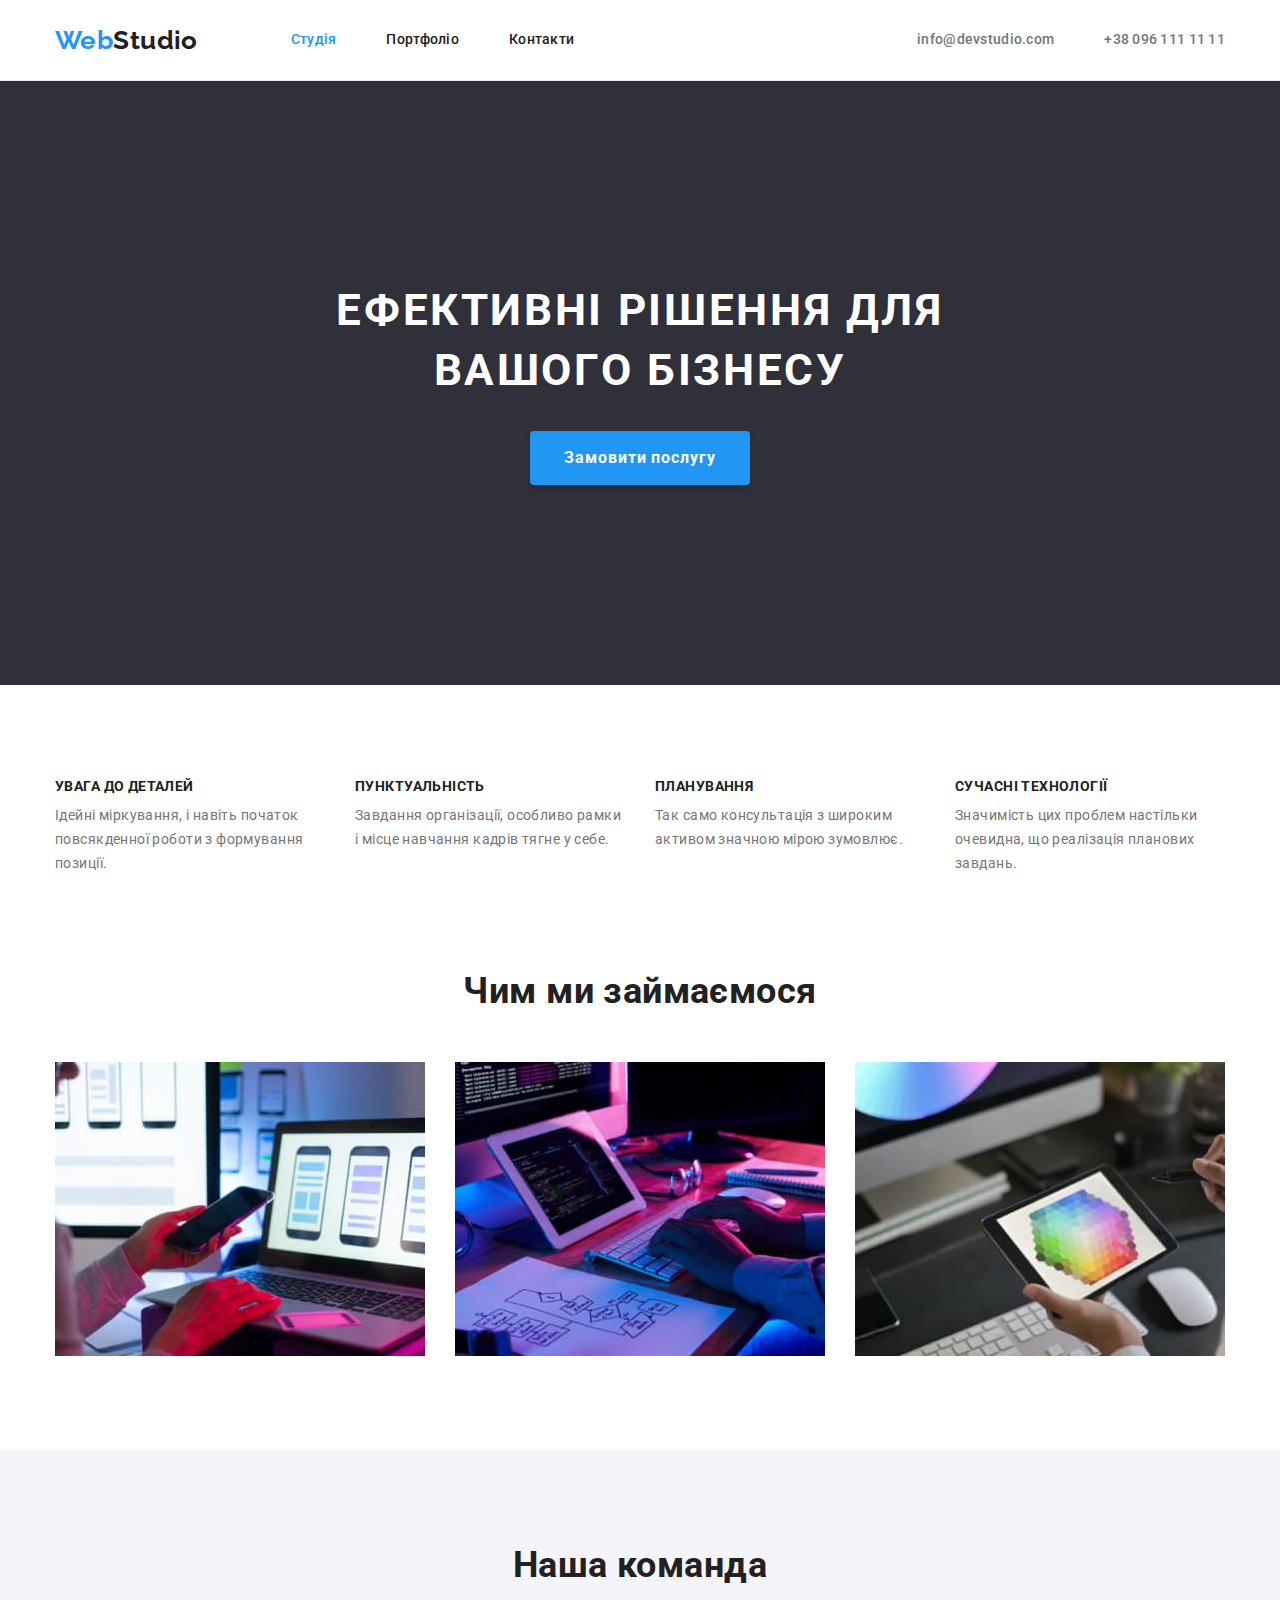
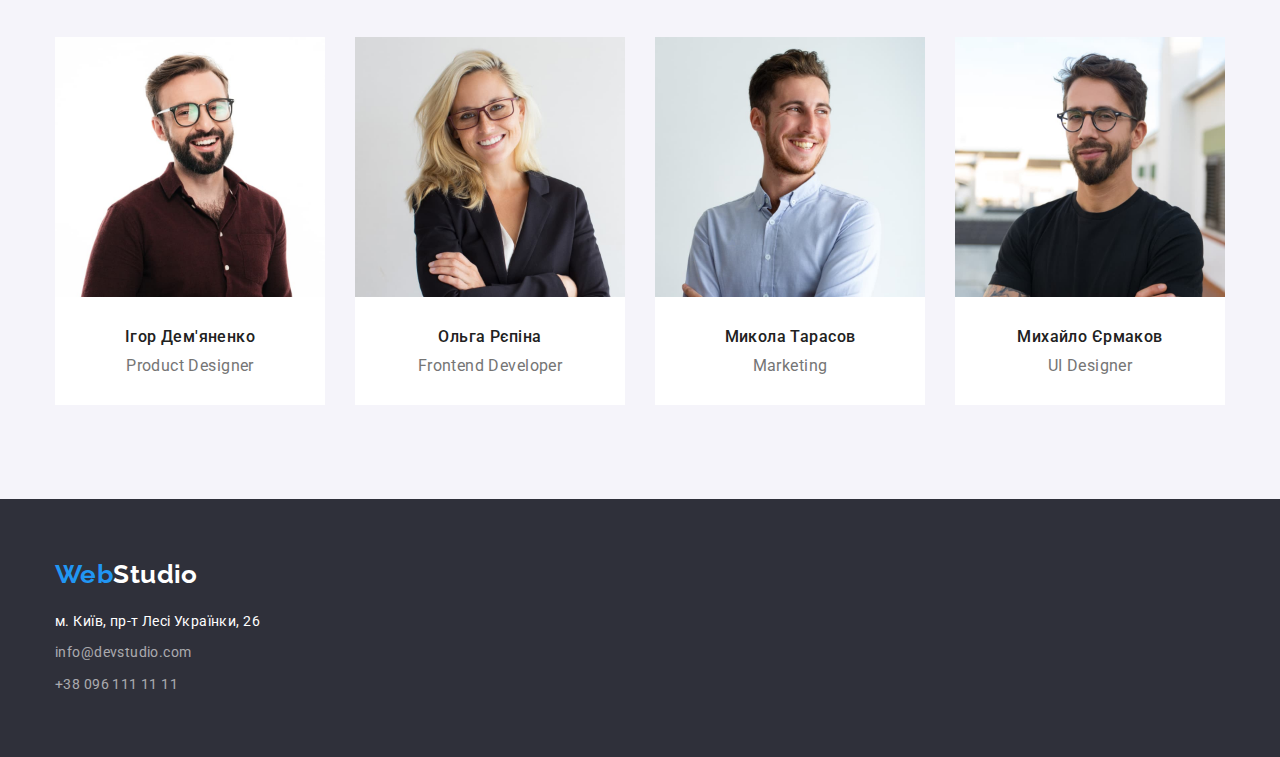
==== commit 1aacbb9e: "add" ====
--- a/index.html
+++ b/index.html
@@ -134,8 +134,8 @@
     <footer class="footer">
         <div class="container">
              <a class="footer-logo" href="./index.html"><span class="accent-logo">Web</span>Studio</a>
-         <address>
-            <ul class="footer-title">
+         <address class="footer-title">
+            <ul>
                  <li class="footer-list"><a class="footer-address" href="https://www.google.com/maps/d/viewer?mid=10uSM3H-mIU3GznYo2szRIEphczw&hl=en_US&usp=sharing" target="_blank" rel="noopener nofollow noreterrer">
                 м. Київ, пр-т Лесі Українки, 26</a></li>
                  <li class="footer-list"><a class="footer-contact" href="mailto:info@devstudio.com">info@devstudio.com</a></li>
--- a/css/style.css
+++ b/css/style.css
@@ -15,14 +15,13 @@
     font-size: 14px;
     color:var(--primary-text-color);
     background-color:var(--primary-white-color);
-    letter-spacing: 0.03em;
-    
+    letter-spacing: 0.03em;  
 }
 
 a {
     text-decoration: none;
     
-    }
+}
 
 ul {
     padding: 0;
@@ -35,16 +34,14 @@
     border-bottom:var(--secondary-border) 1px solid;
     align-items: center;
 
-
-}
-
-
-.header-title .header {
-    display: flex;
-    /* align-content: center;
-    align-items: center; */
-
-}
+}
+
+
+.header-title.container {
+    display: flex;
+}
+
+
 .header-nav {
     display: flex;
 }
@@ -60,7 +57,7 @@
 }
 .header-logo,.navig-item,.header-wrap {
     display: flex;
-    align-content: center;
+    /* align-content: center; */
     align-items: center;
     flex-direction:row;
 }
@@ -82,22 +79,20 @@
     display: flex;
 }
 .header-wrap {
-    display:inline-flex;
-    margin-right: auto;
-    justify-content:flex-end;
-}
+    display: flex;
+    margin-left: auto;
+    justify-content: flex-end;
+    gap: 50px;
+}
+
 .wrap-contact {
     display: flex;
-    /* justify-content: end; */
-    /* margin-left: auto; */
-}
-/* .wrap-contact:not(:first-child) {
-    /* margin-left: 50px; */
-} 
-
+    
+}
 
 .header-contact {
-    /* justify-content: end; */
+    display: inline-block;
+
     padding-top: 32px;
     padding-bottom: 32px;
    
@@ -118,6 +113,7 @@
     color:var(--accent-text-color)
 }
 .navigation-link {
+    display: inline-block;
     padding-top: 32px;
     padding-bottom: 32px;
 
@@ -129,8 +125,9 @@
     margin: 0 auto;
     padding-left: 15px;
     padding-right: 15px;
-    outline: 2px solid tomato;
+    /* outline: 2px solid tomato; */
 } 
+
 h1,
 h2,
 h3,
@@ -145,31 +142,25 @@
 ul {
     padding-left: 0;
 }
-/* img {
-    display: block;
-    align-items: flex-start;
-    max-width: 100%;
-    height: auto;
-} */
+
 
 .hero-section {
-    background-color:var(--primary-background-color);
-    text-align:center;
     padding-top: 200px;
     padding-bottom: 200px;
 
-    
+    background-color:var(--primary-background-color);
+    text-align:center;  
 }
 
 .main-title {
     max-width: 696px;
-    margin:auto;
+    margin:0 auto;
 
     font-size: 44px;
     line-height: 1.36;
-    /* text-align:center; */
     letter-spacing: 0.06em;
     text-transform: uppercase;
+
     color:var(--primary-white-color);
     
 }
@@ -218,7 +209,9 @@
 .benefits,.secon,.section-job {
     padding-top: 94px;
 }
-
+.secon,.section-job {
+    padding-bottom: 94px;
+}
 .title-secon {
     margin-bottom: 50px;
 
@@ -280,7 +273,7 @@
 }
 
 .team-job {
-   font-size: 16px;
+    font-size: 16px;
     line-height: 1.19;
     text-align: center;
     color:var(--secondary-text-color);
@@ -295,7 +288,8 @@
 .footer {
     padding-top: 60px;
     padding-bottom: 60px;
-   background-color:var(--primary-background-color);
+
+    background-color:var(--primary-background-color);
 }
 
 .footer-logo { 
@@ -303,12 +297,15 @@
     font-weight: 700;
     font-size: 26px;
     line-height: 1.19;
+
     color:var(--primary-white-color);
 
 }
 
 
  .footer-address {
+    margin-bottom: 8px;
+
     font-style: normal;
     line-height: 1.71;
     
@@ -316,7 +313,7 @@
  }
 
 .footer-title {
-    padding-top: 20px;
+    margin-top: 20px;
 }
 
 .footer-contact {
@@ -327,7 +324,7 @@
 }
 
 .footer-list:not(:first-child) {
-    margin-top: 10px;
+    margin-top: 8px;
 }
 
 .footer-address:hover,
@@ -347,10 +344,15 @@
     display: flex;
     justify-content: center;
     margin-bottom: 34px;
-}
-.title-button:not(:first-child) {
-    margin-left: 10px;
-}
+    gap: 8px;
+}
+
+/* другий спосіб по відступах між елементами */
+
+
+/* .title-button:not(:first-child) {
+    margin-left: 8px;
+} */
 
 .main-button {
     padding: 6px 22px;
@@ -387,7 +389,7 @@
     flex-wrap: wrap;
     gap: 30px;
 }
-
+/* другий спосіб по відступах між елементами */
 /* .wrap-list {
     margin-right: 30px;
     margin-bottom: 30px;
@@ -402,7 +404,10 @@
 
 .user-wrapper {
     padding:20px 24px;
-    border:var(--secondary-border-color) 1px solid;   
+    box-shadow: 0px 1px 3px rgba(0, 0, 0, 0.12), 0px 1px 1px
+     rgba(0, 0, 0, 0.14), 0px 2px 1px rgba(0, 0, 0, 0.2);
+    border-radius: 0px 0px 4px 4px;
+    /* border:var(--secondary-border-color) 1px solid;    */
 }
 
 .main-user {
